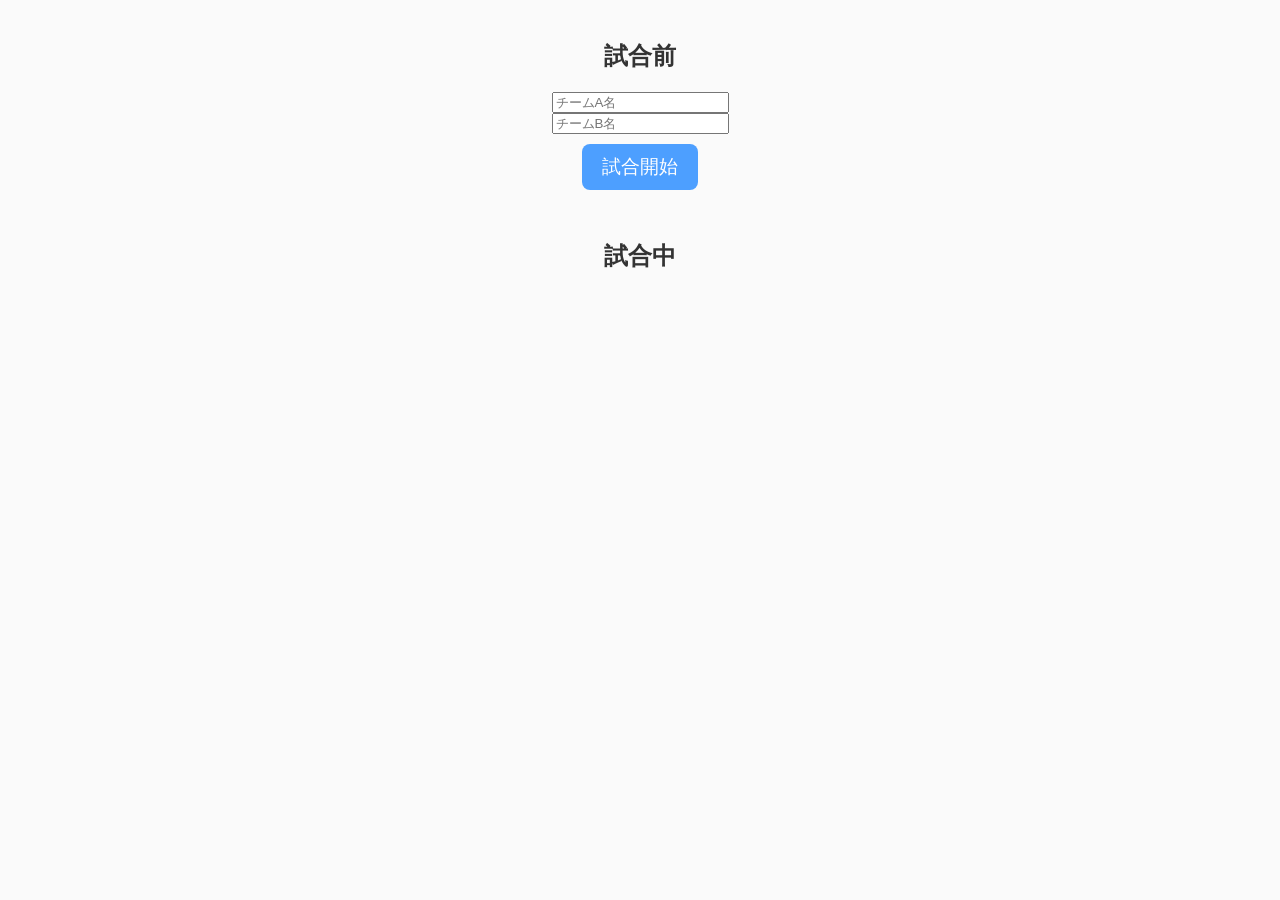
==== index.html @ b2b8aaf1 "DRAFT版のコミット" ====
<!DOCTYPE html>
<html lang="ja">
<head>
  <meta charset="UTF-8">
  <title>Basket Foul Counter</title>

  <!-- PWA manifest -->
  <link rel="manifest" href="manifest.json">
  <meta name="viewport" content="width=device-width, initial-scale=1.0">

  <!-- 外部CSS -->
  <link rel="stylesheet" href="style.css">
</head>
<body>

  <!-- ========================= -->
  <!-- GameState（第1階層）     -->
  <!-- ========================= -->

  <div id="preGame" class="screen">
    <h2>試合前</h2>
    <input id="teamAName" placeholder="チームA名"><br>
    <input id="teamBName" placeholder="チームB名"><br>
    <button id="startGameBtn">試合開始</button>
  </div>

  <div id="preQuarter" class="screen hidden">
    <h2>各Q開始前</h2>
    <p>出場選手5名を選択してください</p>
    <div id="playerSelectArea"></div>
    <button id="startQuarterBtn">Q開始</button>
  </div>

  <div id="inGame" class="screen hidden">
    <h2>試合中</h2>

    <!-- ========================= -->
    <!-- OperationMode（第2階層） -->
    <!-- ========================= -->

    <div id="foulMode" class="mode hidden">
      <h3>ファール操作</h3>
      <button class="teamSelect" data-team="A">赤チーム</button>
      <button class="teamSelect" data-team="B">青チーム</button>
      <div id="jerseyList"></div>
    </div>

    <div id="substitutionMode" class="mode hidden">
      <h3>交代操作</h3>
      <div id="onCourtList"></div>
      <div id="benchList"></div>
    </div>

    <div id="quarterControl" class="mode hidden">
      <h3>次のQへ</h3>
      <button id="advanceQuarterBtn">進む</button>
    </div>
  </div>

  <div id="halfTime" class="screen hidden">
    <h2>ハーフタイム</h2>
    <p>チームファールは自動リセットされます</p>
    <button id="halfTimeNextBtn">次へ</button>
  </div>

  <div id="postGame" class="screen hidden">
    <h2>試合終了</h2>
    <button id="finishGameBtn">終了</button>
    <button id="startOTBtn">延長戦</button>
  </div>

  <!-- ========================= -->
  <!-- ConfirmState（第3階層） -->
  <!-- ========================= -->

  <div id="confirmFoul" class="dialog hidden">
    <h3>ファール確認</h3>
    <p id="foulSummary"></p>
    <button id="confirmFoulOK">OK</button>
    <button id="confirmFoulFix">修正</button>
  </div>

  <div id="confirmSubstitution" class="dialog hidden">
    <h3>交代確認</h3>
    <p id="subSummary"></p>
    <button id="confirmSubstitutionOK">OK</button>
  </div>

  <!-- ========================= -->
  <!-- JS読み込み（config対応） -->
  <!-- ========================= -->
  <script type="module">
    import { StateMachine } from "./stateMachine.js";

    async function loadAllConfigs() {
      const game = await (await fetch("./config/game.json")).json();
      const ui = await (await fetch("./config/ui.json")).json();
      const sound = await (await fetch("./config/sound.json")).json();
      const teams = await (await fetch("./config/teams.json")).json();
      const players = await (await fetch("./config/players.json")).json();

      return { game, ui, sound, teams, players };
    }

    loadAllConfigs().then(cfg => {
      const sm = new StateMachine(cfg);

      // ============================
      // UI更新（誠の構造に完全一致）
      // ============================
      function updateUI() {
        const st = sm.getState();

        // GameState
        document.querySelectorAll(".screen").forEach(s => s.classList.add("hidden"));
        document.getElementById(st.game).classList.remove("hidden");

        // OperationMode
        document.querySelectorAll(".mode").forEach(m => m.classList.add("hidden"));
        if (st.operation) {
          document.getElementById(st.operation + "Mode").classList.remove("hidden");
        }

        // ConfirmState
        document.querySelectorAll(".dialog").forEach(d => d.classList.add("hidden"));
        if (st.confirm) {
          document.getElementById(st.confirm).classList.remove("hidden");
        }
      }

      // ============================
      // UIイベント接続（完全版）
      // ============================

      // --- GameState ---
      document.getElementById("startGameBtn").onclick = () => {
        sm.transitionGame("startGame");
        updateUI();
      };

      document.getElementById("startQuarterBtn").onclick = () => {
        sm.transitionGame("startQuarter");
        updateUI();
      };

      document.getElementById("advanceQuarterBtn").onclick = () => {
        sm.transitionGame("endQuarter");
        updateUI();
      };

      document.getElementById("halfTimeNextBtn").onclick = () => {
        sm.transitionGame("halfTimeNext");
        updateUI();
      };

      document.getElementById("finishGameBtn").onclick = () => {
        sm.transitionGame("finishGame");
        updateUI();
      };

      document.getElementById("startOTBtn").onclick = () => {
        sm.transitionGame("startOT");
        updateUI();
      };

      // --- OperationMode ---
      document.querySelectorAll(".teamSelect").forEach(btn => {
        btn.onclick = () => {
          const team = btn.dataset.team;
          sm.transitionOperation("selectTeam", { team });
          updateUI();
        };
      });

      // --- ConfirmState ---
      document.getElementById("confirmFoulOK").onclick = () => {
        sm.transitionConfirm("confirmFoulOK");
        updateUI();
      };

      document.getElementById("confirmFoulFix").onclick = () => {
        sm.transitionConfirm("confirmFoulFix");
        updateUI();
      };

      document.getElementById("confirmSubstitutionOK").onclick = () => {
        sm.transitionConfirm("confirmSubstitutionOK");
        updateUI();
      };

      // 初期描画
      updateUI();
    });
  </script>

  <!-- Service Worker 登録 -->
  <script>
    if ('serviceWorker' in navigator) {
      navigator.serviceWorker.register('sw.js')
        .catch(err => console.error('SW registration failed:', err));
    }
  </script>

</body>
</html>
---- style.css ----
/* ================================
   基本レイアウト
================================ */
body {
  font-family: "Rounded M+", sans-serif;
  text-align: center;
  margin: 0;
  padding: 0;
  background: #FAFAFA;
  color: #333;
}

.hidden {
  display: none;
}

.screen {
  padding: 20px;
}

.mode {
  margin-top: 20px;
}

/* ================================
   ボタン
================================ */
button {
  font-size: 1.2rem;
  padding: 10px 20px;
  margin: 10px;
  border: none;
  border-radius: 8px;
  background: #4D9FFF;
  color: white;
  cursor: pointer;
}

button:hover {
  opacity: 0.85;
}

button:active {
  transform: scale(0.97);
}

/* 赤チーム / 青チームボタン */
.teamSelect[data-team="A"] {
  background: #FF6B6B;
}

.teamSelect[data-team="B"] {
  background: #4D9FFF;
}

/* ================================
   選手リスト
================================ */
#jerseyList,
#onCourtList,
#benchList,
#playerSelectArea {
  display: flex;
  flex-wrap: wrap;
  justify-content: center;
  gap: 10px;
}

.playerItem {
  padding: 10px 15px;
  border-radius: 8px;
  background: #F0F0F0;
  cursor: pointer;
  font-size: 1.1rem;
}

.playerItem.onCourt {
  background: #6BCB77;
  color: white;
}

.playerItem.bench {
  background: #FFD93D;
}

/* 退場した選手 */
.playerItem.disqualified {
  background: #FF3B3B;
  color: white;
}

/* ================================
   ダイアログ（ConfirmState）
================================ */
.dialog {
  position: fixed;
  top: 30%;
  left: 50%;
  transform: translate(-50%, -50%);
  background: white;
  padding: 20px;
  border: 2px solid #ccc;
  border-radius: 12px;
  width: 80%;
  max-width: 350px;
  box-shadow: 0 4px 12px rgba(0,0,0,0.2);
}

.dialog h3 {
  margin-top: 0;
}

/* ================================
   レスポンシブ（縦横対応）
================================ */
@media (orientation: landscape) {
  body {
    padding: 10px;
  }

  .screen {
    padding: 10px;
  }

  #inGame {
    display: flex;
    flex-direction: row;
    justify-content: space-around;
  }

  .mode {
    width: 45%;
  }
}
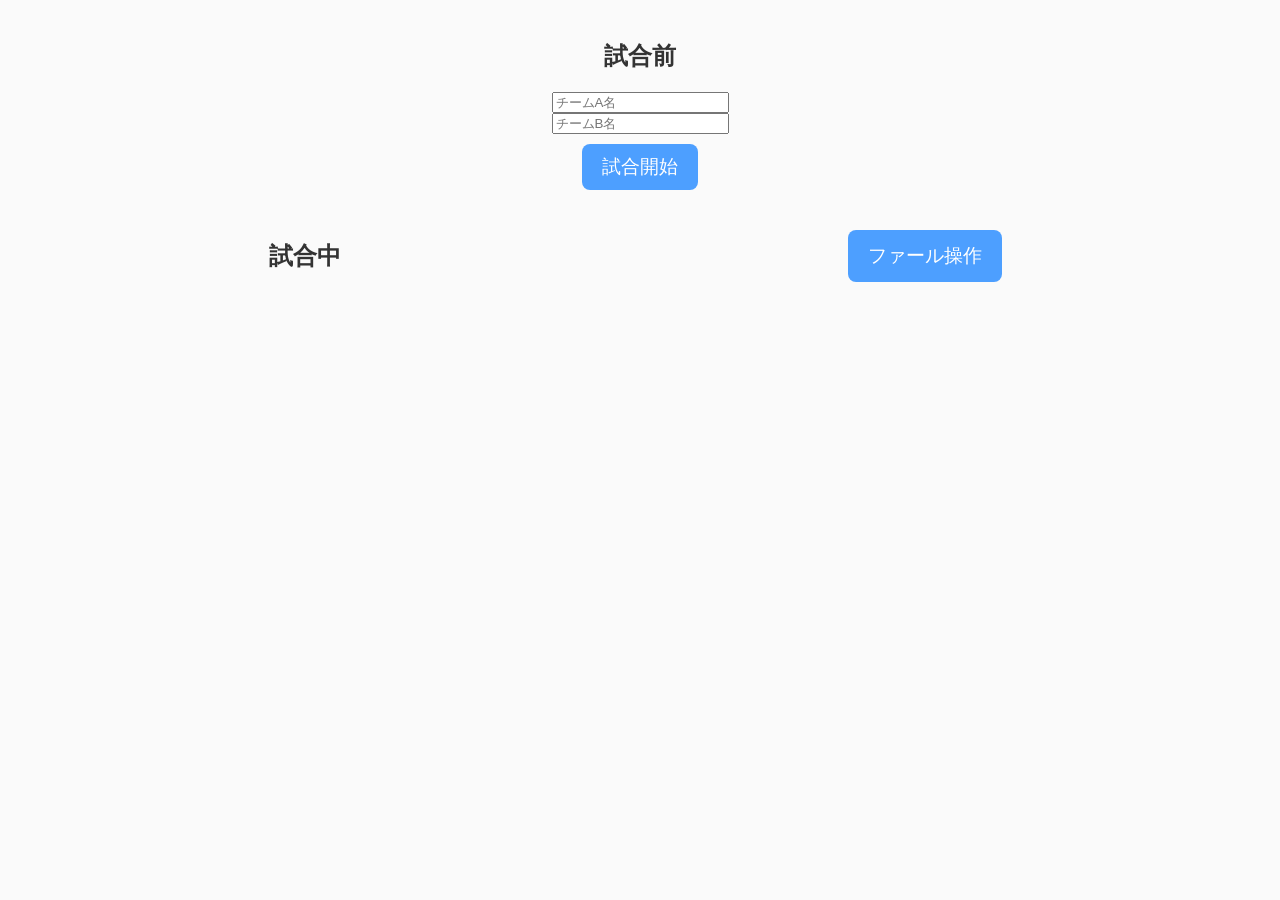
==== commit 3e804602: "ボタン配置（赤青）" ====
--- a/index.html
+++ b/index.html
@@ -4,18 +4,11 @@
   <meta charset="UTF-8">
   <title>Basket Foul Counter</title>
 
-  <!-- PWA manifest -->
   <link rel="manifest" href="manifest.json">
   <meta name="viewport" content="width=device-width, initial-scale=1.0">
-
-  <!-- 外部CSS -->
   <link rel="stylesheet" href="style.css">
 </head>
 <body>
-
-  <!-- ========================= -->
-  <!-- GameState（第1階層）     -->
-  <!-- ========================= -->
 
   <div id="preGame" class="screen">
     <h2>試合前</h2>
@@ -34,9 +27,8 @@
   <div id="inGame" class="screen hidden">
     <h2>試合中</h2>
 
-    <!-- ========================= -->
-    <!-- OperationMode（第2階層） -->
-    <!-- ========================= -->
+    <!-- ★ ファール操作ボタンを追加 -->
+    <button id="openFoulModeBtn">ファール操作</button>
 
     <div id="foulMode" class="mode hidden">
       <h3>ファール操作</h3>
@@ -69,10 +61,6 @@
     <button id="startOTBtn">延長戦</button>
   </div>
 
-  <!-- ========================= -->
-  <!-- ConfirmState（第3階層） -->
-  <!-- ========================= -->
-
   <div id="confirmFoul" class="dialog hidden">
     <h3>ファール確認</h3>
     <p id="foulSummary"></p>
@@ -86,9 +74,6 @@
     <button id="confirmSubstitutionOK">OK</button>
   </div>
 
-  <!-- ========================= -->
-  <!-- JS読み込み（config対応） -->
-  <!-- ========================= -->
   <script type="module">
     import { StateMachine } from "./stateMachine.js";
 
@@ -98,102 +83,130 @@
       const sound = await (await fetch("./config/sound.json")).json();
       const teams = await (await fetch("./config/teams.json")).json();
       const players = await (await fetch("./config/players.json")).json();
-
-      return { game, ui, sound, teams, players };
+      const stateMachineConfig = await (await fetch("./config/stateMachine.json")).json();
+
+      console.log("[DEBUG] Loaded stateMachine.json:", stateMachineConfig);
+
+      return { game, ui, sound, teams, players, stateMachineConfig };
     }
 
     loadAllConfigs().then(cfg => {
-      const sm = new StateMachine(cfg);
-
-      // ============================
-      // UI更新（誠の構造に完全一致）
-      // ============================
+      const sm = new StateMachine(cfg.stateMachineConfig);
+
+      console.log("[DEBUG] Initial StateMachine state:", sm.getState());
+
       function updateUI() {
         const st = sm.getState();
+        console.log("[DEBUG] updateUI() called. Current state:", st);
 
         // GameState
         document.querySelectorAll(".screen").forEach(s => s.classList.add("hidden"));
+        console.log("[DEBUG] Showing screen:", st.game);
         document.getElementById(st.game).classList.remove("hidden");
 
         // OperationMode
         document.querySelectorAll(".mode").forEach(m => m.classList.add("hidden"));
         if (st.operation) {
+          console.log("[DEBUG] Showing operation mode:", st.operation + "Mode");
           document.getElementById(st.operation + "Mode").classList.remove("hidden");
         }
 
         // ConfirmState
         document.querySelectorAll(".dialog").forEach(d => d.classList.add("hidden"));
         if (st.confirm) {
+          console.log("[DEBUG] Showing confirm dialog:", st.confirm);
           document.getElementById(st.confirm).classList.remove("hidden");
         }
       }
 
-      // ============================
-      // UIイベント接続（完全版）
-      // ============================
-
-      // --- GameState ---
+      // GameState
       document.getElementById("startGameBtn").onclick = () => {
+        console.log("[DEBUG] startGameBtn clicked");
         sm.transitionGame("startGame");
+        console.log("[DEBUG] After transitionGame(startGame):", sm.getState());
         updateUI();
       };
 
       document.getElementById("startQuarterBtn").onclick = () => {
+        console.log("[DEBUG] startQuarterBtn clicked");
         sm.transitionGame("startQuarter");
+        console.log("[DEBUG] After transitionGame(startQuarter):", sm.getState());
         updateUI();
       };
 
       document.getElementById("advanceQuarterBtn").onclick = () => {
+        console.log("[DEBUG] advanceQuarterBtn clicked");
         sm.transitionGame("endQuarter");
+        console.log("[DEBUG] After transitionGame(endQuarter):", sm.getState());
         updateUI();
       };
 
       document.getElementById("halfTimeNextBtn").onclick = () => {
-        sm.transitionGame("halfTimeNext");
+        console.log("[DEBUG] halfTimeNextBtn clicked");
+        sm.transitionGame("resume");
+        console.log("[DEBUG] After transitionGame(resume):", sm.getState());
         updateUI();
       };
 
       document.getElementById("finishGameBtn").onclick = () => {
-        sm.transitionGame("finishGame");
+        console.log("[DEBUG] finishGameBtn clicked");
+        sm.transitionGame("endGame");
+        console.log("[DEBUG] After transitionGame(endGame):", sm.getState());
         updateUI();
       };
 
       document.getElementById("startOTBtn").onclick = () => {
+        console.log("[DEBUG] startOTBtn clicked");
         sm.transitionGame("startOT");
-        updateUI();
-      };
-
-      // --- OperationMode ---
+        console.log("[DEBUG] After transitionGame(startOT):", sm.getState());
+        updateUI();
+      };
+
+      // ★ ファール操作モードを開くボタン
+      document.getElementById("openFoulModeBtn").onclick = () => {
+        console.log("[DEBUG] openFoulModeBtn clicked");
+        sm.enterOperationMode("foulMode");
+        console.log("[DEBUG] After enterOperationMode(foulMode):", sm.getState());
+        updateUI();
+      };
+
+      // OperationMode（チーム選択 → confirmFoul へ）
       document.querySelectorAll(".teamSelect").forEach(btn => {
         btn.onclick = () => {
-          const team = btn.dataset.team;
-          sm.transitionOperation("selectTeam", { team });
+          console.log("[DEBUG] teamSelect clicked:", btn.dataset.team);
+          // ここでは既に foulMode にいる前提なので confirm へ
+          sm.transitionOperation("confirm");
+          console.log("[DEBUG] After transitionOperation(confirm):", sm.getState());
           updateUI();
         };
       });
 
-      // --- ConfirmState ---
+      // ConfirmState
       document.getElementById("confirmFoulOK").onclick = () => {
-        sm.transitionConfirm("confirmFoulOK");
+        console.log("[DEBUG] confirmFoulOK clicked");
+        sm.transitionConfirm("ok");
+        console.log("[DEBUG] After transitionConfirm(ok):", sm.getState());
         updateUI();
       };
 
       document.getElementById("confirmFoulFix").onclick = () => {
-        sm.transitionConfirm("confirmFoulFix");
+        console.log("[DEBUG] confirmFoulFix clicked");
+        sm.transitionConfirm("fix");
+        console.log("[DEBUG] After transitionConfirm(fix):", sm.getState());
         updateUI();
       };
 
       document.getElementById("confirmSubstitutionOK").onclick = () => {
-        sm.transitionConfirm("confirmSubstitutionOK");
-        updateUI();
-      };
-
-      // 初期描画
+        console.log("[DEBUG] confirmSubstitutionOK clicked");
+        sm.transitionConfirm("ok");
+        console.log("[DEBUG] After transitionConfirm(ok):", sm.getState());
+        updateUI();
+      };
+
       updateUI();
     });
   </script>
 
-  <!-- Service Worker 登録 -->
   <script>
     if ('serviceWorker' in navigator) {
       navigator.serviceWorker.register('sw.js')
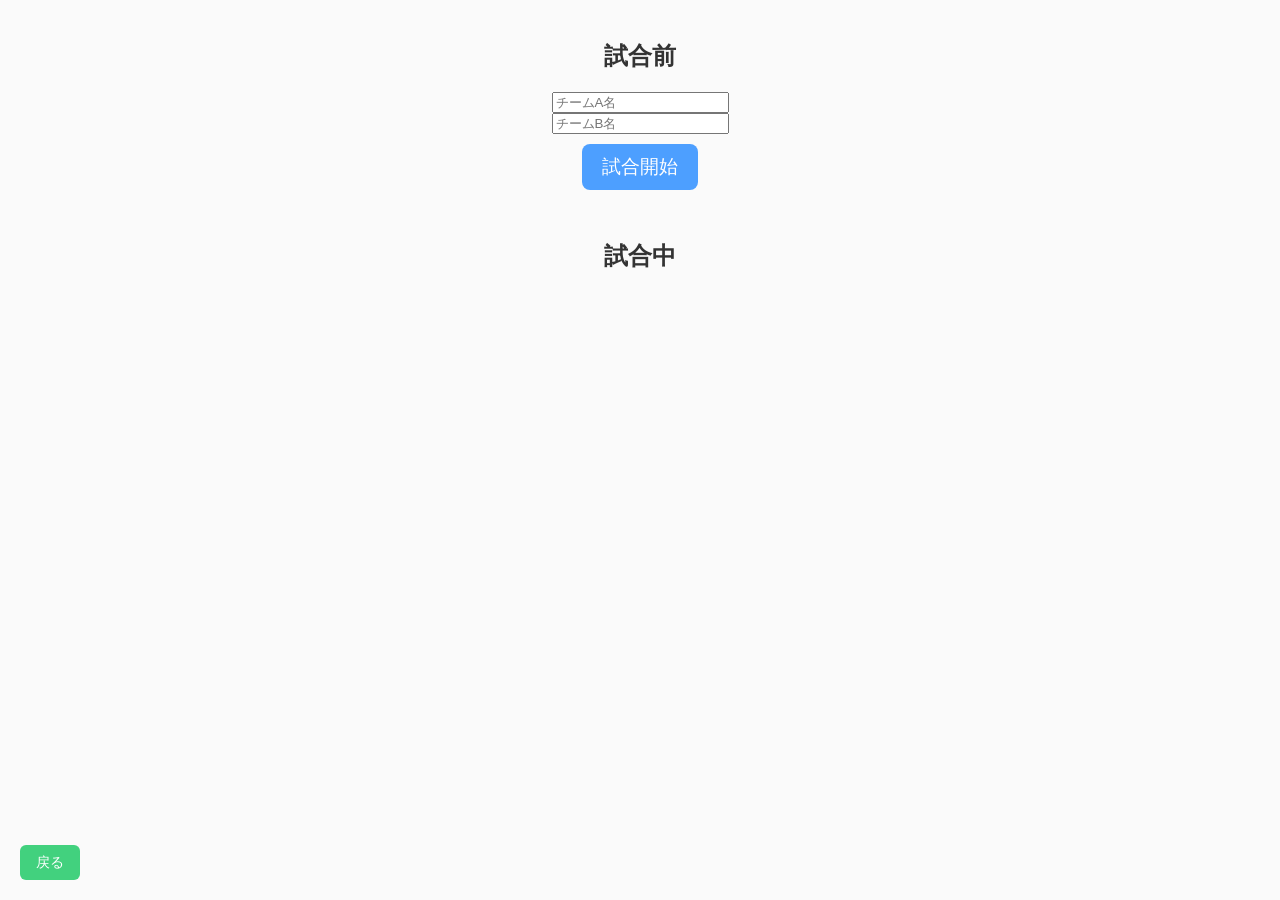
==== commit b0b6277c: "20260819作業分" ====
--- a/index.html
+++ b/index.html
@@ -10,6 +10,7 @@
 </head>
 <body>
 
+  <!-- 試合前 -->
   <div id="preGame" class="screen">
     <h2>試合前</h2>
     <input id="teamAName" placeholder="チームA名"><br>
@@ -17,24 +18,58 @@
     <button id="startGameBtn">試合開始</button>
   </div>
 
+  <!-- 各Q開始前（選手選択） -->
   <div id="preQuarter" class="screen hidden">
     <h2>各Q開始前</h2>
-    <p>出場選手5名を選択してください</p>
-    <div id="playerSelectArea"></div>
-    <button id="startQuarterBtn">Q開始</button>
-  </div>
-
+
+    <!-- A/B チーム選択 -->
+    <div id="teamSelectArea">
+      <button class="teamSelectBtn" data-team="A">Aチーム</button>
+      <button class="teamSelectBtn" data-team="B">Bチーム</button>
+    </div>
+
+    <!-- 選手選択エリア -->
+    <div id="playerSelectArea" class="hidden">
+      <h3 id="teamSelectTitle"></h3>
+
+      <!-- 選択中ゼッケン表示枠 -->
+      <p>選択中の出場選手（最大5名） <span id="selectedCountLabel"></span></p>
+      <div id="onCourtSelectArea"></div>
+
+      <p>控え選手</p>
+      <div id="benchSelectArea"></div>
+
+      <button id="clearSelectionBtn" class="small danger">選択クリア</button>
+      <!-- ★ ここにあった startQuarterBtn は削除（固定配置のボタンと重複するため） -->
+    </div>
+  </div>
+
+  <!-- 試合中 -->
   <div id="inGame" class="screen hidden">
-    <h2>試合中</h2>
-
-    <!-- ★ ファール操作ボタンを追加 -->
-    <button id="openFoulModeBtn">ファール操作</button>
-
-    <div id="foulMode" class="mode hidden">
-      <h3>ファール操作</h3>
-      <button class="teamSelect" data-team="A">赤チーム</button>
-      <button class="teamSelect" data-team="B">青チーム</button>
-      <div id="jerseyList"></div>
+    <h2>試合中 <span id="currentQuarterLabel"></span></h2>
+
+    <div id="foulMode" class="mode">
+      <div class="teamButtons">
+        <button class="teamSelect big red" data-team="A">赤チーム</button>
+        <button class="teamSelect big blue" data-team="B">青チーム</button>
+      </div>
+
+      <div class="utilityButtons">
+        <button id="cancelGameBtn" class="small danger">試合キャンセル</button>
+        <button id="showListBtn" class="small info">一覧表示</button>
+      </div>
+
+      <!-- チームファール表示（視覚強調用） -->
+      <div class="teamFoulsDisplay">
+        <span id="teamAFoulsLabel">A: 0</span>
+        <span id="teamBFoulsLabel">B: 0</span>
+      </div>
+    </div>
+
+    <div id="listView" class="mode hidden">
+      <h3>ファール一覧</h3>
+      <div id="playerFoulList"></div>
+      <button id="closeListBtn" class="small info">閉じる</button>
     </div>
 
     <div id="substitutionMode" class="mode hidden">
@@ -49,18 +84,21 @@
     </div>
   </div>
 
+  <!-- ハーフタイム -->
   <div id="halfTime" class="screen hidden">
     <h2>ハーフタイム</h2>
     <p>チームファールは自動リセットされます</p>
     <button id="halfTimeNextBtn">次へ</button>
   </div>
 
+  <!-- 試合終了 -->
   <div id="postGame" class="screen hidden">
     <h2>試合終了</h2>
     <button id="finishGameBtn">終了</button>
     <button id="startOTBtn">延長戦</button>
   </div>
 
+  <!-- ファール確認 -->
   <div id="confirmFoul" class="dialog hidden">
     <h3>ファール確認</h3>
     <p id="foulSummary"></p>
@@ -68,141 +106,359 @@
     <button id="confirmFoulFix">修正</button>
   </div>
 
+  <!-- 交代確認 -->
   <div id="confirmSubstitution" class="dialog hidden">
     <h3>交代確認</h3>
     <p id="subSummary"></p>
     <button id="confirmSubstitutionOK">OK</button>
   </div>
 
+  <!-- 戻る確認 -->
+  <div id="confirmBack" class="dialog hidden">
+    <h3>画面を戻しますか？</h3>
+    <p>必要に応じてデータがリセットされます。</p>
+    <button id="confirmBackOK">OK</button>
+    <button id="confirmBackCancel">キャンセル</button>
+  </div>
+
+  <!-- 5名未満での試合開始確認 -->
+  <div id="confirmStartUnderFive" class="dialog hidden">
+    <h3>選手が5名未満です</h3>
+    <p>この人数で試合を開始しますか？</p>
+    <button id="confirmStartUnderFiveOK">OK</button>
+    <button id="confirmStartUnderFiveCancel">キャンセル</button>
+  </div>
+
+  <!-- Q開始ボタン（戻るボタンの上に固定配置） -->
+  <button id="startQuarterBtn" class="small primary startQuarterButton hidden">Q開始</button>
+
+  <!-- 画面下端の戻るボタン -->
+  <button id="backBtn" class="small info backButton">戻る</button>
+
+  <!-- ================================
+       メインロジック
+  ================================= -->
   <script type="module">
     import { StateMachine } from "./stateMachine.js";
 
     async function loadAllConfigs() {
-      const game = await (await fetch("./config/game.json")).json();
       const ui = await (await fetch("./config/ui.json")).json();
       const sound = await (await fetch("./config/sound.json")).json();
       const teams = await (await fetch("./config/teams.json")).json();
       const players = await (await fetch("./config/players.json")).json();
       const stateMachineConfig = await (await fetch("./config/stateMachine.json")).json();
 
-      console.log("[DEBUG] Loaded stateMachine.json:", stateMachineConfig);
-
-      return { game, ui, sound, teams, players, stateMachineConfig };
+      return { ui, sound, teams, players, stateMachineConfig };
     }
 
     loadAllConfigs().then(cfg => {
       const sm = new StateMachine(cfg.stateMachineConfig);
 
-      console.log("[DEBUG] Initial StateMachine state:", sm.getState());
-
+      // ================================
+      // UI更新
+      // ================================
       function updateUI() {
         const st = sm.getState();
-        console.log("[DEBUG] updateUI() called. Current state:", st);
-
-        // GameState
+
+        // 画面・モード・ダイアログを一旦全部隠す
         document.querySelectorAll(".screen").forEach(s => s.classList.add("hidden"));
-        console.log("[DEBUG] Showing screen:", st.game);
-        document.getElementById(st.game).classList.remove("hidden");
-
-        // OperationMode
         document.querySelectorAll(".mode").forEach(m => m.classList.add("hidden"));
+        document.querySelectorAll(".dialog").forEach(d => d.classList.add("hidden"));
+
+        // GameState 表示
+        const screen = document.getElementById(st.game);
+        if (screen) screen.classList.remove("hidden");
+
+        // OperationMode 表示
         if (st.operation) {
-          console.log("[DEBUG] Showing operation mode:", st.operation + "Mode");
-          document.getElementById(st.operation + "Mode").classList.remove("hidden");
-        }
-
-        // ConfirmState
-        document.querySelectorAll(".dialog").forEach(d => d.classList.add("hidden"));
+          const mode = document.getElementById(st.operation);
+          if (mode) mode.classList.remove("hidden");
+        }
+
+        // ConfirmState 表示
         if (st.confirm) {
-          console.log("[DEBUG] Showing confirm dialog:", st.confirm);
-          document.getElementById(st.confirm).classList.remove("hidden");
+          const dlg = document.getElementById(st.confirm);
+          if (dlg) dlg.classList.remove("hidden");
+        }
+
+        // Qラベル
+        const qLabel = document.getElementById("currentQuarterLabel");
+        if (qLabel) qLabel.textContent = sm.currentQuarterLabel || "";
+
+        // チームファール表示
+        const teamAFoulsLabel = document.getElementById("teamAFoulsLabel");
+        const teamBFoulsLabel = document.getElementById("teamBFoulsLabel");
+        if (teamAFoulsLabel && sm.teams && sm.teams.teams) {
+          teamAFoulsLabel.textContent = `A: ${sm.teams.teams.teamA.teamFouls}`;
+        }
+        if (teamBFoulsLabel && sm.teams && sm.teams.teams) {
+          teamBFoulsLabel.textContent = `B: ${sm.teams.teams.teamB.teamFouls}`;
         }
       }
 
-      // GameState
+      // ================================
+      // 選手選択 UI
+      // ================================
+      document.querySelectorAll(".teamSelectBtn").forEach(btn => {
+        btn.onclick = () => {
+          const teamSide = btn.dataset.team;
+          sm.selectTeamSide(teamSide);
+
+          document.getElementById("teamSelectArea").classList.add("hidden");
+          document.getElementById("playerSelectArea").classList.remove("hidden");
+
+          document.getElementById("teamSelectTitle").textContent =
+            teamSide === "A" ? "Aチーム選手選択" : "Bチーム選手選択";
+
+          renderPlayerSelectUI(teamSide);
+        };
+      });
+
+      function renderPlayerSelectUI(teamSide) {
+        const onCourtArea = document.getElementById("onCourtSelectArea");
+        const benchArea = document.getElementById("benchSelectArea");
+        const selectedCountLabel = document.getElementById("selectedCountLabel");
+
+        onCourtArea.innerHTML = "";
+        benchArea.innerHTML = "";
+
+        // 背景色切り替え
+        onCourtArea.classList.remove("teamA-bg", "teamB-bg");
+        benchArea.classList.remove("teamA-bg", "teamB-bg");
+        if (teamSide === "A") {
+          onCourtArea.classList.add("teamA-bg");
+          benchArea.classList.add("teamA-bg");
+        } else {
+          onCourtArea.classList.add("teamB-bg");
+          benchArea.classList.add("teamB-bg");
+        }
+
+        const selectedList = teamSide === "A"
+          ? sm.selectedPlayers_A
+          : sm.selectedPlayers_B;
+
+        // 選択中ゼッケン表示
+        selectedList.forEach(num => {
+          const div = document.createElement("div");
+          div.className = "selectedNumber";
+          div.textContent = num;
+          onCourtArea.appendChild(div);
+        });
+
+        if (selectedCountLabel) {
+          selectedCountLabel.textContent = `選択中：${selectedList.length} / 5`;
+        }
+
+        // 前Q出場選手を先頭に
+        const previousOnCourt = sm.players.players
+          .filter(p => p.teamSide === teamSide && p.isOnCourt)
+          .map(p => p.jerseyNumber);
+
+        const benchNumbers = [];
+        previousOnCourt.forEach(num => benchNumbers.push(num));
+        for (let i = 1; i <= 99; i++) {
+          if (!previousOnCourt.includes(i)) benchNumbers.push(i);
+        }
+
+        benchNumbers.forEach(num => {
+          const isSelected = selectedList.includes(num);
+          benchArea.appendChild(createPlayerButton(num, isSelected));
+        });
+
+        // Q開始ボタンの表示更新
+        updateStartQuarterButton();
+      }
+
+      function createPlayerButton(number, isSelected = false) {
+        const btn = document.createElement("div");
+        btn.className = isSelected ? "playerItem onCourt" : "playerItem bench";
+        btn.textContent = number;
+
+        btn.onclick = () => {
+          const beforeList = sm.selectedTeamSide === "A"
+            ? [...sm.selectedPlayers_A]
+            : [...sm.selectedPlayers_B];
+
+          sm.toggleSelectPlayer(number);
+
+          const afterList = sm.selectedTeamSide === "A"
+            ? sm.selectedPlayers_A
+            : sm.selectedPlayers_B;
+
+          const wasSelected = beforeList.includes(number);
+          const isSelectedNow = afterList.includes(number);
+
+          if (!wasSelected && isSelectedNow) {
+            btn.classList.remove("bench");
+            btn.classList.add("onCourt");
+          } else if (wasSelected && !isSelectedNow) {
+            btn.classList.remove("onCourt");
+            btn.classList.add("bench");
+          }
+
+          renderPlayerSelectUI(sm.selectedTeamSide);
+          updateStartQuarterButton();
+        };
+
+        return btn;
+      }
+
+      function updateStartQuarterButton() {
+        const btn = document.getElementById("startQuarterBtn");
+        const listA = sm.selectedPlayers_A;
+        const listB = sm.selectedPlayers_B;
+
+        // AとBが1名以上ならボタン表示
+        if (listA.length >= 1 && listB.length >= 1) {
+          btn.classList.remove("hidden");
+        } else {
+          btn.classList.add("hidden");
+        }
+      }
+
+      document.getElementById("clearSelectionBtn").onclick = () => {
+        const teamSide = sm.selectedTeamSide;
+        if (!teamSide) return;
+
+        if (teamSide === "A") {
+          sm.selectedPlayers_A = [];
+        } else {
+          sm.selectedPlayers_B = [];
+        }
+        sm.saveState();
+
+        renderPlayerSelectUI(teamSide);
+        updateStartQuarterButton();
+      };
+
+      document.getElementById("startQuarterBtn").onclick = () => {
+        const listA = sm.selectedPlayers_A;
+        const listB = sm.selectedPlayers_B;
+
+        // 5名未満なら確認画面へ
+        if (listA.length < 5 || listB.length < 5) {
+          sm.currentConfirmState = "confirmStartUnderFive";
+          sm.saveState();
+          updateUI();
+          return;
+        }
+
+        // 5名そろっている場合は即開始
+        sm.commitSelectedPlayers();
+        updateUI();
+      };
+
+      // ================================
+      // 試合進行
+      // ================================
       document.getElementById("startGameBtn").onclick = () => {
-        console.log("[DEBUG] startGameBtn clicked");
         sm.transitionGame("startGame");
-        console.log("[DEBUG] After transitionGame(startGame):", sm.getState());
-        updateUI();
-      };
-
-      document.getElementById("startQuarterBtn").onclick = () => {
-        console.log("[DEBUG] startQuarterBtn clicked");
+        updateUI();
+      };
+
+      document.getElementById("advanceQuarterBtn").onclick = () => {
+        sm.transitionGame("endQuarter");
+        updateUI();
+      };
+
+      document.getElementById("halfTimeNextBtn").onclick = () => {
         sm.transitionGame("startQuarter");
-        console.log("[DEBUG] After transitionGame(startQuarter):", sm.getState());
-        updateUI();
-      };
-
-      document.getElementById("advanceQuarterBtn").onclick = () => {
-        console.log("[DEBUG] advanceQuarterBtn clicked");
-        sm.transitionGame("endQuarter");
-        console.log("[DEBUG] After transitionGame(endQuarter):", sm.getState());
-        updateUI();
-      };
-
-      document.getElementById("halfTimeNextBtn").onclick = () => {
-        console.log("[DEBUG] halfTimeNextBtn clicked");
-        sm.transitionGame("resume");
-        console.log("[DEBUG] After transitionGame(resume):", sm.getState());
         updateUI();
       };
 
       document.getElementById("finishGameBtn").onclick = () => {
-        console.log("[DEBUG] finishGameBtn clicked");
-        sm.transitionGame("endGame");
-        console.log("[DEBUG] After transitionGame(endGame):", sm.getState());
+        sm.transitionGame("finishGame");
+        localStorage.clear();
         updateUI();
       };
 
       document.getElementById("startOTBtn").onclick = () => {
-        console.log("[DEBUG] startOTBtn clicked");
         sm.transitionGame("startOT");
-        console.log("[DEBUG] After transitionGame(startOT):", sm.getState());
-        updateUI();
-      };
-
-      // ★ ファール操作モードを開くボタン
-      document.getElementById("openFoulModeBtn").onclick = () => {
-        console.log("[DEBUG] openFoulModeBtn clicked");
-        sm.enterOperationMode("foulMode");
-        console.log("[DEBUG] After enterOperationMode(foulMode):", sm.getState());
-        updateUI();
-      };
-
-      // OperationMode（チーム選択 → confirmFoul へ）
-      document.querySelectorAll(".teamSelect").forEach(btn => {
+        updateUI();
+      };
+
+      // ================================
+      // ファール関連
+      // ================================
+      document.querySelectorAll(".teamSelect.big").forEach(btn => {
         btn.onclick = () => {
-          console.log("[DEBUG] teamSelect clicked:", btn.dataset.team);
-          // ここでは既に foulMode にいる前提なので confirm へ
-          sm.transitionOperation("confirm");
-          console.log("[DEBUG] After transitionOperation(confirm):", sm.getState());
+          // ★ confirmBack 表示中は他操作を禁止
+          if (sm.currentConfirmState === "confirmBack") return;
+          const teamSide = btn.dataset.team;
+          sm.selectedTeamSide = teamSide;
+          sm.enterOperationMode("foulMode");
           updateUI();
         };
       });
 
-      // ConfirmState
+      document.getElementById("showListBtn").onclick = () => {
+        sm.enterOperationMode("listView");
+        updateUI();
+      };
+
+      document.getElementById("closeListBtn").onclick = () => {
+        sm.enterOperationMode("foulMode");
+        updateUI();
+      };
+
       document.getElementById("confirmFoulOK").onclick = () => {
-        console.log("[DEBUG] confirmFoulOK clicked");
         sm.transitionConfirm("ok");
-        console.log("[DEBUG] After transitionConfirm(ok):", sm.getState());
         updateUI();
       };
 
       document.getElementById("confirmFoulFix").onclick = () => {
-        console.log("[DEBUG] confirmFoulFix clicked");
         sm.transitionConfirm("fix");
-        console.log("[DEBUG] After transitionConfirm(fix):", sm.getState());
         updateUI();
       };
 
       document.getElementById("confirmSubstitutionOK").onclick = () => {
-        console.log("[DEBUG] confirmSubstitutionOK clicked");
         sm.transitionConfirm("ok");
-        console.log("[DEBUG] After transitionConfirm(ok):", sm.getState());
-        updateUI();
-      };
-
+        updateUI();
+      };
+
+      // ================================
+      // 戻るボタン
+      // ================================
+      document.getElementById("backBtn").onclick = () => {
+        // ★ 今の状態を「直前状態」として保存してから confirmBack を出す
+        sm.savePreviousState();
+        sm.currentConfirmState = "confirmBack";
+        sm.saveState();
+        updateUI();
+      };
+
+      document.getElementById("confirmBackOK").onclick = () => {
+        // ★ previousState から復元し、confirm をクリア
+        if (sm.previousState) {
+          sm.currentGameState = sm.previousState.game;
+          sm.currentOperationMode = sm.previousState.operation;
+          sm.currentConfirmState = sm.previousState.confirm;
+        }
+        // 戻る確認ダイアログは閉じる
+        sm.currentConfirmState = null;
+        sm.saveState();
+        updateUI();
+      };
+
+      document.getElementById("confirmBackCancel").onclick = () => {
+        // ★ FSM に任せず、単純にダイアログを閉じるだけ
+        sm.currentConfirmState = null;
+        sm.saveState();
+        updateUI();
+      };
+
+      document.getElementById("confirmStartUnderFiveOK").onclick = () => {
+        sm.commitSelectedPlayers();
+        updateUI();
+      };
+
+      document.getElementById("confirmStartUnderFiveCancel").onclick = () => {
+        sm.currentConfirmState = null;
+        sm.saveState();
+        updateUI();
+      };
+
+      // 初期表示
       updateUI();
     });
   </script>
--- a/style.css
+++ b/style.css
@@ -23,7 +23,7 @@
 }
 
 /* ================================
-   ボタン
+   ボタン（共通）
 ================================ */
 button {
   font-size: 1.2rem;
@@ -44,49 +44,167 @@
   transform: scale(0.97);
 }
 
-/* 赤チーム / 青チームボタン */
-.teamSelect[data-team="A"] {
-  background: #FF6B6B;
-}
-
-.teamSelect[data-team="B"] {
-  background: #4D9FFF;
-}
-
-/* ================================
-   選手リスト
+/* ================================
+   試合中：赤／青ボタン（大きい）
+================================ */
+.teamButtons {
+  display: flex;
+  justify-content: space-around;
+  margin-top: 40px;
+}
+
+.teamSelect.big {
+  width: 40%;
+  height: 120px;
+  font-size: 2em;
+  border-radius: 12px;
+}
+
+.red {
+  background-color: #e74c3c;
+  color: white;
+}
+
+.blue {
+  background-color: #3498db;
+  color: white;
+}
+
+/* ================================
+   試合中：ユーティリティボタン（右下）
+================================ */
+.utilityButtons {
+  position: fixed;
+  bottom: 20px;
+  right: 20px;
+  display: flex;
+  flex-direction: column;
+  gap: 10px;
+}
+
+.small {
+  padding: 8px 16px;
+  font-size: 0.9em;
+  border-radius: 6px;
+}
+
+.danger {
+  background-color: #c0392b;
+  color: white;
+}
+
+.info {
+  background-color: #2ecc71;
+  color: white;
+}
+
+.startQuarterButton {
+  position: fixed;
+  bottom: 60px;   /* ← 戻るボタンの上に配置 */
+  left: 10px;     /* ← 戻るボタンと同じ left */
+  padding: 10px 18px;
+  font-size: 1.0em;
+  border-radius: 6px;
+  opacity: 0.95;
+}
+
+/* ================================
+   戻るボタン（画面下端）
+================================ */
+.backButton {
+  position: fixed;
+  bottom: 10px;
+  left: 10px;
+  padding: 8px 16px;
+  font-size: 0.9em;
+  border-radius: 6px;
+  opacity: 0.9;
+}
+
+/* ================================
+   チームファール表示
+================================ */
+.teamFoulsDisplay {
+  margin-top: 20px;
+  display: flex;
+  justify-content: center;
+  gap: 20px;
+  font-size: 1.1rem;
+}
+
+.teamFoulsDisplay span {
+  padding: 6px 12px;
+  border-radius: 8px;
+  background: #EEE;
+}
+
+/* ================================
+   選手リスト（試合中 UI 用）
 ================================ */
 #jerseyList,
 #onCourtList,
 #benchList,
-#playerSelectArea {
+#playerSelectArea,
+#playerFoulList {
   display: flex;
   flex-wrap: wrap;
   justify-content: center;
   gap: 10px;
 }
 
+/* ================================
+   選手選択：playerItem（最適化版）
+================================ */
 .playerItem {
-  padding: 10px 15px;
-  border-radius: 8px;
-  background: #F0F0F0;
+  min-width: 70px;
+  padding: 14px 20px;
+  font-size: 1.4rem;
+  border-radius: 12px;
+  text-align: center;
   cursor: pointer;
-  font-size: 1.1rem;
-}
-
+  transition: transform 0.1s ease, opacity 0.2s ease;
+  user-select: none;
+}
+
+/* 選択済み（出場） */
 .playerItem.onCourt {
   background: #6BCB77;
   color: white;
-}
-
+  border: 2px solid #4CAF50;
+}
+
+/* 未選択（控え） */
 .playerItem.bench {
   background: #FFD93D;
-}
-
-/* 退場した選手 */
+  color: #333;
+  border: 2px solid #FFC300;
+}
+
+/* 退場（試合中 UI 用） */
 .playerItem.disqualified {
   background: #FF3B3B;
   color: white;
+  border: 2px solid #C62828;
+}
+
+/* ホバー・押下 */
+.playerItem:hover {
+  opacity: 0.85;
+}
+
+.playerItem:active {
+  transform: scale(0.95);
+}
+
+/* ================================
+   一覧表示モード（listView）
+================================ */
+#listView {
+  margin-top: 20px;
+}
+
+#listView h3 {
+  margin-bottom: 10px;
 }
 
 /* ================================
@@ -111,7 +229,7 @@
 }
 
 /* ================================
-   レスポンシブ（縦横対応）
+   レスポンシブ（横画面）
 ================================ */
 @media (orientation: landscape) {
   body {
@@ -132,3 +250,100 @@
     width: 45%;
   }
 }
+
+/* ================================
+   A/B チーム選択ボタン（選手選択画面）
+================================ */
+#teamSelectArea {
+  display: flex;
+  justify-content: center;
+  gap: 20px;
+  margin-top: 30px;
+}
+
+.teamSelectBtn {
+  padding: 20px 30px;
+  font-size: 1.6rem;
+  border-radius: 12px;
+  border: none;
+  cursor: pointer;
+  color: white;
+  width: 40%;
+  max-width: 200px;
+  transition: transform 0.1s ease, opacity 0.2s ease;
+}
+
+.teamSelectBtn[data-team="A"] {
+  background-color: #e74c3c;
+}
+
+.teamSelectBtn[data-team="B"] {
+  background-color: #3498db;
+}
+
+.teamSelectBtn:hover {
+  opacity: 0.85;
+}
+
+.teamSelectBtn:active {
+  transform: scale(0.97);
+}
+
+/* ================================
+   選手選択：上段／下段レイアウト
+================================ */
+#playerSelectArea {
+  display: flex;
+  flex-direction: column;
+  align-items: center;
+  gap: 20px;
+  margin-top: 20px;
+}
+
+#onCourtSelectArea {
+  display: flex;
+  flex-wrap: nowrap;
+  justify-content: center;
+  gap: 12px;
+  overflow-x: auto;         /* 横スクロール許可（狭い画面でも崩れない） */
+  padding: 10px;
+  width: 100%;
+  max-width: 480px;
+  background: #E8F8EF;
+  border-radius: 12px;
+  border: 2px solid #6BCB77;
+}
+
+#benchSelectArea {
+  display: flex;
+  flex-wrap: wrap;
+  justify-content: center;
+  gap: 12px;
+  padding: 10px;
+  width: 100%;
+  max-width: 480px;
+  background: #FFF7D1;
+  border-radius: 12px;
+  border: 2px solid #FFD93D;
+}
+
+/* チーム別背景色（選手選択中） */
+.teamA-bg {
+  background-color: rgba(255, 100, 100, 0.15) !important;
+}
+
+.teamB-bg {
+  background-color: rgba(100, 100, 255, 0.15) !important;
+}
+
+/* 選択中ゼッケン表示 */
+.selectedNumber {
+  width: 60px;        /* ← 固定幅にする（min-width ではなく width） */
+  padding: 10px 14px;
+  margin: 4px;
+  font-size: 1.2rem;
+  border-radius: 10px;
+  background: #6BCB77;
+  color: white;
+  border: 2px solid #4CAF50;
+}
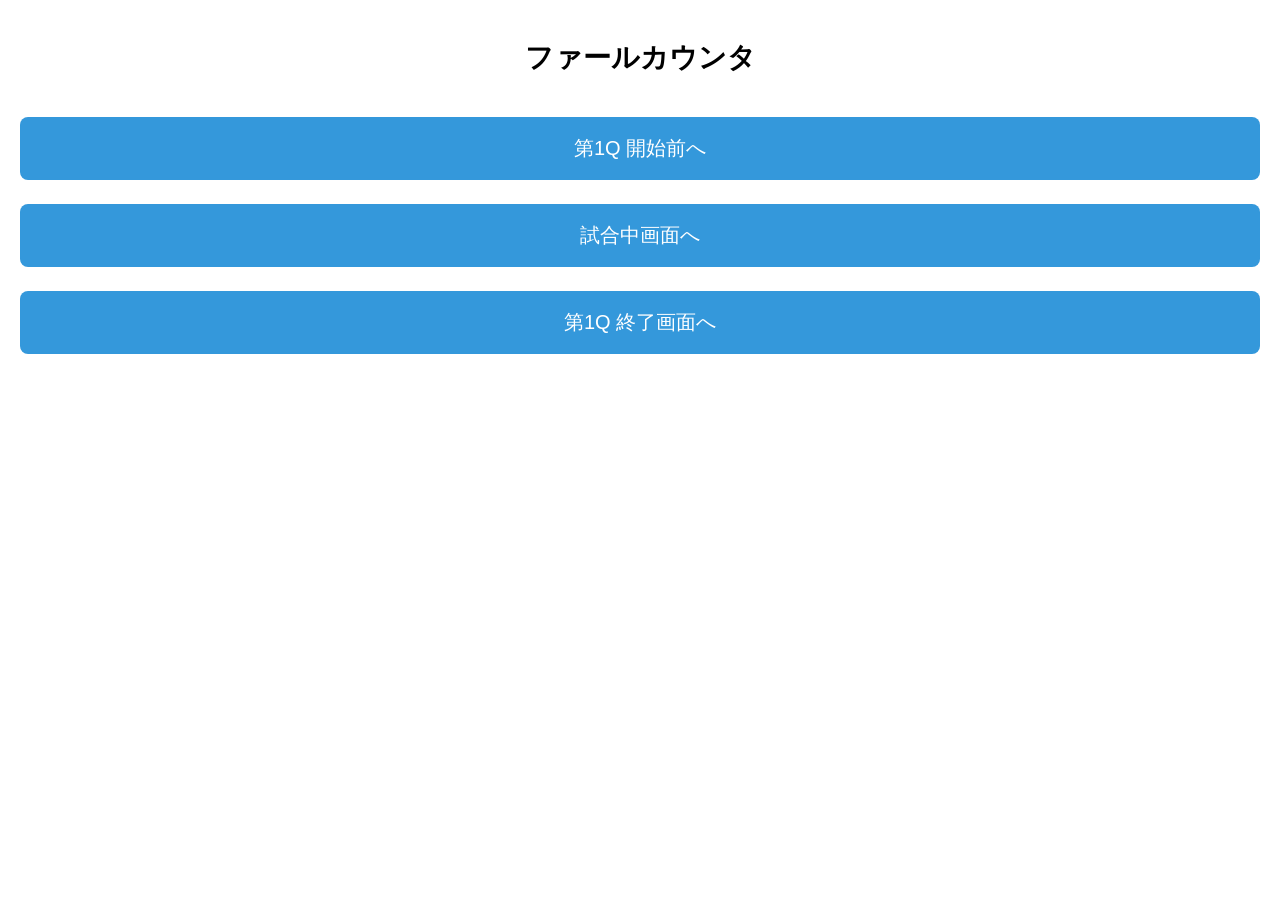
==== commit dd850cf1: "AIソフト作成に失敗していたのでやり直した" ====
--- a/index.html
+++ b/index.html
@@ -1,474 +1,40 @@
 <!DOCTYPE html>
 <html lang="ja">
 <head>
-  <meta charset="UTF-8">
-  <title>Basket Foul Counter</title>
-
-  <link rel="manifest" href="manifest.json">
-  <meta name="viewport" content="width=device-width, initial-scale=1.0">
-  <link rel="stylesheet" href="style.css">
+    <meta charset="UTF-8">
+    <title>ファールカウンタ</title>
+    <link rel="stylesheet" href="css/style.css">
 </head>
 <body>
 
-  <!-- 試合前 -->
-  <div id="preGame" class="screen">
-    <h2>試合前</h2>
-    <input id="teamAName" placeholder="チームA名"><br>
-    <input id="teamBName" placeholder="チームB名"><br>
-    <button id="startGameBtn">試合開始</button>
-  </div>
+<div class="page">
 
-  <!-- 各Q開始前（選手選択） -->
-  <div id="preQuarter" class="screen hidden">
-    <h2>各Q開始前</h2>
+    <h1 class="title">ファールカウンタ</h1>
 
-    <!-- A/B チーム選択 -->
-    <div id="teamSelectArea">
-      <button class="teamSelectBtn" data-team="A">Aチーム</button>
-      <button class="teamSelectBtn" data-team="B">Bチーム</button>
+    <div class="menu-section">
+
+        <!-- 第1Q開始前へ -->
+        <button class="menu-btn"
+                onclick="navigateTo('screens/preQuarter.html')">
+            第1Q 開始前へ
+        </button>
+
+        <!-- 試合中画面へ -->
+        <button class="menu-btn"
+                onclick="navigateTo('screens/inGame.html')">
+            試合中画面へ
+        </button>
+
+        <!-- 第1Q終了画面へ -->
+        <button class="menu-btn"
+                onclick="navigateTo('screens/postQuarter.html')">
+            第1Q 終了画面へ
+        </button>
+
     </div>
 
-    <!-- 選手選択エリア -->
-    <div id="playerSelectArea" class="hidden">
-      <h3 id="teamSelectTitle"></h3>
+</div>
 
-      <!-- 選択中ゼッケン表示枠 -->
-      <p>選択中の出場選手（最大5名） <span id="selectedCountLabel"></span></p>
-      <div id="onCourtSelectArea"></div>
-
-      <p>控え選手</p>
-      <div id="benchSelectArea"></div>
-
-      <button id="clearSelectionBtn" class="small danger">選択クリア</button>
-      <!-- ★ ここにあった startQuarterBtn は削除（固定配置のボタンと重複するため） -->
-    </div>
-  </div>
-
-  <!-- 試合中 -->
-  <div id="inGame" class="screen hidden">
-    <h2>試合中 <span id="currentQuarterLabel"></span></h2>
-
-    <div id="foulMode" class="mode">
-      <div class="teamButtons">
-        <button class="teamSelect big red" data-team="A">赤チーム</button>
-        <button class="teamSelect big blue" data-team="B">青チーム</button>
-      </div>
-
-      <div class="utilityButtons">
-        <button id="cancelGameBtn" class="small danger">試合キャンセル</button>
-        <button id="showListBtn" class="small info">一覧表示</button>
-      </div>
-
-      <!-- チームファール表示（視覚強調用） -->
-      <div class="teamFoulsDisplay">
-        <span id="teamAFoulsLabel">A: 0</span>
-        <span id="teamBFoulsLabel">B: 0</span>
-      </div>
-    </div>
-
-    <div id="listView" class="mode hidden">
-      <h3>ファール一覧</h3>
-      <div id="playerFoulList"></div>
-      <button id="closeListBtn" class="small info">閉じる</button>
-    </div>
-
-    <div id="substitutionMode" class="mode hidden">
-      <h3>交代操作</h3>
-      <div id="onCourtList"></div>
-      <div id="benchList"></div>
-    </div>
-
-    <div id="quarterControl" class="mode hidden">
-      <h3>次のQへ</h3>
-      <button id="advanceQuarterBtn">進む</button>
-    </div>
-  </div>
-
-  <!-- ハーフタイム -->
-  <div id="halfTime" class="screen hidden">
-    <h2>ハーフタイム</h2>
-    <p>チームファールは自動リセットされます</p>
-    <button id="halfTimeNextBtn">次へ</button>
-  </div>
-
-  <!-- 試合終了 -->
-  <div id="postGame" class="screen hidden">
-    <h2>試合終了</h2>
-    <button id="finishGameBtn">終了</button>
-    <button id="startOTBtn">延長戦</button>
-  </div>
-
-  <!-- ファール確認 -->
-  <div id="confirmFoul" class="dialog hidden">
-    <h3>ファール確認</h3>
-    <p id="foulSummary"></p>
-    <button id="confirmFoulOK">OK</button>
-    <button id="confirmFoulFix">修正</button>
-  </div>
-
-  <!-- 交代確認 -->
-  <div id="confirmSubstitution" class="dialog hidden">
-    <h3>交代確認</h3>
-    <p id="subSummary"></p>
-    <button id="confirmSubstitutionOK">OK</button>
-  </div>
-
-  <!-- 戻る確認 -->
-  <div id="confirmBack" class="dialog hidden">
-    <h3>画面を戻しますか？</h3>
-    <p>必要に応じてデータがリセットされます。</p>
-    <button id="confirmBackOK">OK</button>
-    <button id="confirmBackCancel">キャンセル</button>
-  </div>
-
-  <!-- 5名未満での試合開始確認 -->
-  <div id="confirmStartUnderFive" class="dialog hidden">
-    <h3>選手が5名未満です</h3>
-    <p>この人数で試合を開始しますか？</p>
-    <button id="confirmStartUnderFiveOK">OK</button>
-    <button id="confirmStartUnderFiveCancel">キャンセル</button>
-  </div>
-
-  <!-- Q開始ボタン（戻るボタンの上に固定配置） -->
-  <button id="startQuarterBtn" class="small primary startQuarterButton hidden">Q開始</button>
-
-  <!-- 画面下端の戻るボタン -->
-  <button id="backBtn" class="small info backButton">戻る</button>
-
-  <!-- ================================
-       メインロジック
-  ================================= -->
-  <script type="module">
-    import { StateMachine } from "./stateMachine.js";
-
-    async function loadAllConfigs() {
-      const ui = await (await fetch("./config/ui.json")).json();
-      const sound = await (await fetch("./config/sound.json")).json();
-      const teams = await (await fetch("./config/teams.json")).json();
-      const players = await (await fetch("./config/players.json")).json();
-      const stateMachineConfig = await (await fetch("./config/stateMachine.json")).json();
-
-      return { ui, sound, teams, players, stateMachineConfig };
-    }
-
-    loadAllConfigs().then(cfg => {
-      const sm = new StateMachine(cfg.stateMachineConfig);
-
-      // ================================
-      // UI更新
-      // ================================
-      function updateUI() {
-        const st = sm.getState();
-
-        // 画面・モード・ダイアログを一旦全部隠す
-        document.querySelectorAll(".screen").forEach(s => s.classList.add("hidden"));
-        document.querySelectorAll(".mode").forEach(m => m.classList.add("hidden"));
-        document.querySelectorAll(".dialog").forEach(d => d.classList.add("hidden"));
-
-        // GameState 表示
-        const screen = document.getElementById(st.game);
-        if (screen) screen.classList.remove("hidden");
-
-        // OperationMode 表示
-        if (st.operation) {
-          const mode = document.getElementById(st.operation);
-          if (mode) mode.classList.remove("hidden");
-        }
-
-        // ConfirmState 表示
-        if (st.confirm) {
-          const dlg = document.getElementById(st.confirm);
-          if (dlg) dlg.classList.remove("hidden");
-        }
-
-        // Qラベル
-        const qLabel = document.getElementById("currentQuarterLabel");
-        if (qLabel) qLabel.textContent = sm.currentQuarterLabel || "";
-
-        // チームファール表示
-        const teamAFoulsLabel = document.getElementById("teamAFoulsLabel");
-        const teamBFoulsLabel = document.getElementById("teamBFoulsLabel");
-        if (teamAFoulsLabel && sm.teams && sm.teams.teams) {
-          teamAFoulsLabel.textContent = `A: ${sm.teams.teams.teamA.teamFouls}`;
-        }
-        if (teamBFoulsLabel && sm.teams && sm.teams.teams) {
-          teamBFoulsLabel.textContent = `B: ${sm.teams.teams.teamB.teamFouls}`;
-        }
-      }
-
-      // ================================
-      // 選手選択 UI
-      // ================================
-      document.querySelectorAll(".teamSelectBtn").forEach(btn => {
-        btn.onclick = () => {
-          const teamSide = btn.dataset.team;
-          sm.selectTeamSide(teamSide);
-
-          document.getElementById("teamSelectArea").classList.add("hidden");
-          document.getElementById("playerSelectArea").classList.remove("hidden");
-
-          document.getElementById("teamSelectTitle").textContent =
-            teamSide === "A" ? "Aチーム選手選択" : "Bチーム選手選択";
-
-          renderPlayerSelectUI(teamSide);
-        };
-      });
-
-      function renderPlayerSelectUI(teamSide) {
-        const onCourtArea = document.getElementById("onCourtSelectArea");
-        const benchArea = document.getElementById("benchSelectArea");
-        const selectedCountLabel = document.getElementById("selectedCountLabel");
-
-        onCourtArea.innerHTML = "";
-        benchArea.innerHTML = "";
-
-        // 背景色切り替え
-        onCourtArea.classList.remove("teamA-bg", "teamB-bg");
-        benchArea.classList.remove("teamA-bg", "teamB-bg");
-        if (teamSide === "A") {
-          onCourtArea.classList.add("teamA-bg");
-          benchArea.classList.add("teamA-bg");
-        } else {
-          onCourtArea.classList.add("teamB-bg");
-          benchArea.classList.add("teamB-bg");
-        }
-
-        const selectedList = teamSide === "A"
-          ? sm.selectedPlayers_A
-          : sm.selectedPlayers_B;
-
-        // 選択中ゼッケン表示
-        selectedList.forEach(num => {
-          const div = document.createElement("div");
-          div.className = "selectedNumber";
-          div.textContent = num;
-          onCourtArea.appendChild(div);
-        });
-
-        if (selectedCountLabel) {
-          selectedCountLabel.textContent = `選択中：${selectedList.length} / 5`;
-        }
-
-        // 前Q出場選手を先頭に
-        const previousOnCourt = sm.players.players
-          .filter(p => p.teamSide === teamSide && p.isOnCourt)
-          .map(p => p.jerseyNumber);
-
-        const benchNumbers = [];
-        previousOnCourt.forEach(num => benchNumbers.push(num));
-        for (let i = 1; i <= 99; i++) {
-          if (!previousOnCourt.includes(i)) benchNumbers.push(i);
-        }
-
-        benchNumbers.forEach(num => {
-          const isSelected = selectedList.includes(num);
-          benchArea.appendChild(createPlayerButton(num, isSelected));
-        });
-
-        // Q開始ボタンの表示更新
-        updateStartQuarterButton();
-      }
-
-      function createPlayerButton(number, isSelected = false) {
-        const btn = document.createElement("div");
-        btn.className = isSelected ? "playerItem onCourt" : "playerItem bench";
-        btn.textContent = number;
-
-        btn.onclick = () => {
-          const beforeList = sm.selectedTeamSide === "A"
-            ? [...sm.selectedPlayers_A]
-            : [...sm.selectedPlayers_B];
-
-          sm.toggleSelectPlayer(number);
-
-          const afterList = sm.selectedTeamSide === "A"
-            ? sm.selectedPlayers_A
-            : sm.selectedPlayers_B;
-
-          const wasSelected = beforeList.includes(number);
-          const isSelectedNow = afterList.includes(number);
-
-          if (!wasSelected && isSelectedNow) {
-            btn.classList.remove("bench");
-            btn.classList.add("onCourt");
-          } else if (wasSelected && !isSelectedNow) {
-            btn.classList.remove("onCourt");
-            btn.classList.add("bench");
-          }
-
-          renderPlayerSelectUI(sm.selectedTeamSide);
-          updateStartQuarterButton();
-        };
-
-        return btn;
-      }
-
-      function updateStartQuarterButton() {
-        const btn = document.getElementById("startQuarterBtn");
-        const listA = sm.selectedPlayers_A;
-        const listB = sm.selectedPlayers_B;
-
-        // AとBが1名以上ならボタン表示
-        if (listA.length >= 1 && listB.length >= 1) {
-          btn.classList.remove("hidden");
-        } else {
-          btn.classList.add("hidden");
-        }
-      }
-
-      document.getElementById("clearSelectionBtn").onclick = () => {
-        const teamSide = sm.selectedTeamSide;
-        if (!teamSide) return;
-
-        if (teamSide === "A") {
-          sm.selectedPlayers_A = [];
-        } else {
-          sm.selectedPlayers_B = [];
-        }
-        sm.saveState();
-
-        renderPlayerSelectUI(teamSide);
-        updateStartQuarterButton();
-      };
-
-      document.getElementById("startQuarterBtn").onclick = () => {
-        const listA = sm.selectedPlayers_A;
-        const listB = sm.selectedPlayers_B;
-
-        // 5名未満なら確認画面へ
-        if (listA.length < 5 || listB.length < 5) {
-          sm.currentConfirmState = "confirmStartUnderFive";
-          sm.saveState();
-          updateUI();
-          return;
-        }
-
-        // 5名そろっている場合は即開始
-        sm.commitSelectedPlayers();
-        updateUI();
-      };
-
-      // ================================
-      // 試合進行
-      // ================================
-      document.getElementById("startGameBtn").onclick = () => {
-        sm.transitionGame("startGame");
-        updateUI();
-      };
-
-      document.getElementById("advanceQuarterBtn").onclick = () => {
-        sm.transitionGame("endQuarter");
-        updateUI();
-      };
-
-      document.getElementById("halfTimeNextBtn").onclick = () => {
-        sm.transitionGame("startQuarter");
-        updateUI();
-      };
-
-      document.getElementById("finishGameBtn").onclick = () => {
-        sm.transitionGame("finishGame");
-        localStorage.clear();
-        updateUI();
-      };
-
-      document.getElementById("startOTBtn").onclick = () => {
-        sm.transitionGame("startOT");
-        updateUI();
-      };
-
-      // ================================
-      // ファール関連
-      // ================================
-      document.querySelectorAll(".teamSelect.big").forEach(btn => {
-        btn.onclick = () => {
-          // ★ confirmBack 表示中は他操作を禁止
-          if (sm.currentConfirmState === "confirmBack") return;
-          const teamSide = btn.dataset.team;
-          sm.selectedTeamSide = teamSide;
-          sm.enterOperationMode("foulMode");
-          updateUI();
-        };
-      });
-
-      document.getElementById("showListBtn").onclick = () => {
-        sm.enterOperationMode("listView");
-        updateUI();
-      };
-
-      document.getElementById("closeListBtn").onclick = () => {
-        sm.enterOperationMode("foulMode");
-        updateUI();
-      };
-
-      document.getElementById("confirmFoulOK").onclick = () => {
-        sm.transitionConfirm("ok");
-        updateUI();
-      };
-
-      document.getElementById("confirmFoulFix").onclick = () => {
-        sm.transitionConfirm("fix");
-        updateUI();
-      };
-
-      document.getElementById("confirmSubstitutionOK").onclick = () => {
-        sm.transitionConfirm("ok");
-        updateUI();
-      };
-
-      // ================================
-      // 戻るボタン
-      // ================================
-      document.getElementById("backBtn").onclick = () => {
-        // ★ 今の状態を「直前状態」として保存してから confirmBack を出す
-        sm.savePreviousState();
-        sm.currentConfirmState = "confirmBack";
-        sm.saveState();
-        updateUI();
-      };
-
-      document.getElementById("confirmBackOK").onclick = () => {
-        // ★ previousState から復元し、confirm をクリア
-        if (sm.previousState) {
-          sm.currentGameState = sm.previousState.game;
-          sm.currentOperationMode = sm.previousState.operation;
-          sm.currentConfirmState = sm.previousState.confirm;
-        }
-        // 戻る確認ダイアログは閉じる
-        sm.currentConfirmState = null;
-        sm.saveState();
-        updateUI();
-      };
-
-      document.getElementById("confirmBackCancel").onclick = () => {
-        // ★ FSM に任せず、単純にダイアログを閉じるだけ
-        sm.currentConfirmState = null;
-        sm.saveState();
-        updateUI();
-      };
-
-      document.getElementById("confirmStartUnderFiveOK").onclick = () => {
-        sm.commitSelectedPlayers();
-        updateUI();
-      };
-
-      document.getElementById("confirmStartUnderFiveCancel").onclick = () => {
-        sm.currentConfirmState = null;
-        sm.saveState();
-        updateUI();
-      };
-
-      // 初期表示
-      updateUI();
-    });
-  </script>
-
-  <script>
-    if ('serviceWorker' in navigator) {
-      navigator.serviceWorker.register('sw.js')
-        .catch(err => console.error('SW registration failed:', err));
-    }
-  </script>
-
+<script src="js/app.js"></script>
 </body>
 </html>
--- a/css/style.css
+++ b/css/style.css
@@ -0,0 +1,295 @@
+/* ----------------------------------------
+   全画面共通レイアウト
+---------------------------------------- */
+body {
+    margin: 0;
+    padding: 0;
+    font-family: sans-serif;
+    background: #ffffff;
+}
+
+.page {
+    padding: 20px;
+    text-align: center;
+}
+
+.title {
+    font-size: 28px;
+    margin-bottom: 20px;
+}
+
+/* ----------------------------------------
+   メニュー画面（index.html）
+---------------------------------------- */
+.menu-section {
+    display: flex;
+    flex-direction: column;
+    gap: 24px;
+    margin-top: 40px;
+}
+
+.menu-btn {
+    padding: 18px 0;
+    font-size: 20px;
+    background: #3498db;
+    color: white;
+    border: none;
+    border-radius: 8px;
+    cursor: pointer;
+}
+
+.menu-btn:hover {
+    opacity: 0.85;
+}
+
+/* ----------------------------------------
+   チーム選択ボタン
+---------------------------------------- */
+.team-switch {
+    display: flex;
+    justify-content: center;
+    gap: 20px;
+    margin-bottom: 24px;
+}
+
+.team-btn {
+    padding: 14px 20px;
+    font-size: 20px;
+    border: none;
+    border-radius: 8px;
+    color: white;
+    cursor: pointer;
+}
+
+.team-red {
+    background: #e74c3c;
+}
+
+.team-blue {
+    background: #3498db;
+}
+
+.selected-team {
+    border: 3px solid #ffffff;
+}
+
+/* ----------------------------------------
+   選手ボタン
+---------------------------------------- */
+.player-section {
+    margin-bottom: 24px;
+}
+
+.player-label {
+    font-size: 20px;
+    margin-bottom: 12px;
+}
+
+.player-row {
+    display: flex;
+    justify-content: center;
+    gap: 16px;
+    flex-wrap: wrap;
+}
+
+.player-btn {
+    width: 60px;
+    height: 60px;
+    font-size: 22px;
+    border: none;
+    border-radius: 8px;
+    cursor: pointer;
+}
+
+/* 出場選手（緑） */
+.starter {
+    background: #2ecc71;
+    color: white;
+}
+
+/* 控え選手（黄） */
+.bench {
+    background: #f1c40f;
+    color: black;
+}
+
+/* 選択中（濃緑＋白枠） */
+.selected {
+    background: #27ae60 !important;
+    border: 3px solid #ffffff !important;
+}
+
+/* ----------------------------------------
+   退場選手（濃赤／濃青＋太枠＋点滅）
+---------------------------------------- */
+.out-item {
+    width: 60px;
+    height: 60px;
+    font-size: 22px;
+    border-radius: 8px;
+    display: flex;
+    justify-content: center;
+    align-items: center;
+    color: white;
+}
+
+.out-red {
+    background: #c0392b;
+    border: 3px solid #ffffff;
+    animation: foulout-blink 0.8s ease-in-out 3;
+}
+
+.out-blue {
+    background: #2980b9;
+    border: 3px solid #ffffff;
+    animation: foulout-blink 0.8s ease-in-out 3;
+}
+
+@keyframes foulout-blink {
+    0% { opacity: 1; }
+    50% { opacity: 0.4; }
+    100% { opacity: 1; }
+}
+
+/* ----------------------------------------
+   個人ファール表示
+---------------------------------------- */
+.foul-section {
+    margin-bottom: 24px;
+}
+
+.foul-row {
+    display: flex;
+    justify-content: center;
+    gap: 16px;
+}
+
+.foul-item {
+    font-size: 20px;
+}
+
+/* ----------------------------------------
+   チームファール表示
+---------------------------------------- */
+.team-foul-count {
+    margin-top: 20px;
+    font-size: 22px;
+}
+
+.foul-count.red {
+    color: #e74c3c;
+}
+
+.foul-count.blue {
+    color: #3498db;
+}
+
+/* ----------------------------------------
+   固定ボタンバー
+---------------------------------------- */
+.fixed-footer {
+    position: fixed;
+    bottom: 0;
+    left: 0;
+    width: 100%;
+    background: #ffffff;
+    padding: 10px 0;
+    display: flex;
+    justify-content: space-around;
+    box-shadow: 0 -2px 6px rgba(0,0,0,0.1);
+}
+
+.footer-btn {
+    width: 32%;
+    padding: 14px 0;
+    font-size: 20px;
+    border: none;
+    border-radius: 8px;
+    color: white;
+    cursor: pointer;
+}
+
+/* 戻る（灰） */
+.footer-back {
+    background: #7f8c8d;
+}
+
+/* クリア（青灰） */
+.footer-clear {
+    background: #95a5a6;
+}
+
+/* 次へ／決定（緑） */
+.footer-next {
+    background: #2ecc71;
+}
+
+/* 試合中止／終了（赤） */
+.footer-end {
+    background: #e74c3c;
+}
+
+/* ----------------------------------------
+   確認ダイアログ
+---------------------------------------- */
+.dialog-overlay {
+    position: fixed;
+    top: 0;
+    left: 0;
+    width: 100%;
+    height: 100%;
+    background: rgba(0,0,0,0.35);
+    display: flex;
+    justify-content: center;
+    align-items: center;
+    z-index: 200;
+}
+
+.dialog-box {
+    background: #ffffff;
+    width: 80%;
+    max-width: 360px;
+    padding: 20px;
+    border-radius: 10px;
+    box-shadow: 0 0 12px rgba(0,0,0,0.25);
+    text-align: center;
+    animation: fadein 0.2s ease-out;
+}
+
+@keyframes fadein {
+    from { opacity: 0; transform: scale(0.95); }
+    to   { opacity: 1; transform: scale(1); }
+}
+
+.dialog-message {
+    font-size: 18px;
+    margin-bottom: 20px;
+    line-height: 1.5;
+}
+
+.dialog-buttons {
+    display: flex;
+    justify-content: space-around;
+}
+
+.dialog-btn {
+    width: 40%;
+    padding: 12px 0;
+    font-size: 18px;
+    border: none;
+    border-radius: 8px;
+    color: white;
+    cursor: pointer;
+}
+
+.dialog-cancel {
+    background: #7f8c8d;
+}
+
+.dialog-ok {
+    background: #e74c3c;
+}
+
+.dialog-btn:hover {
+    opacity: 0.85;
+}
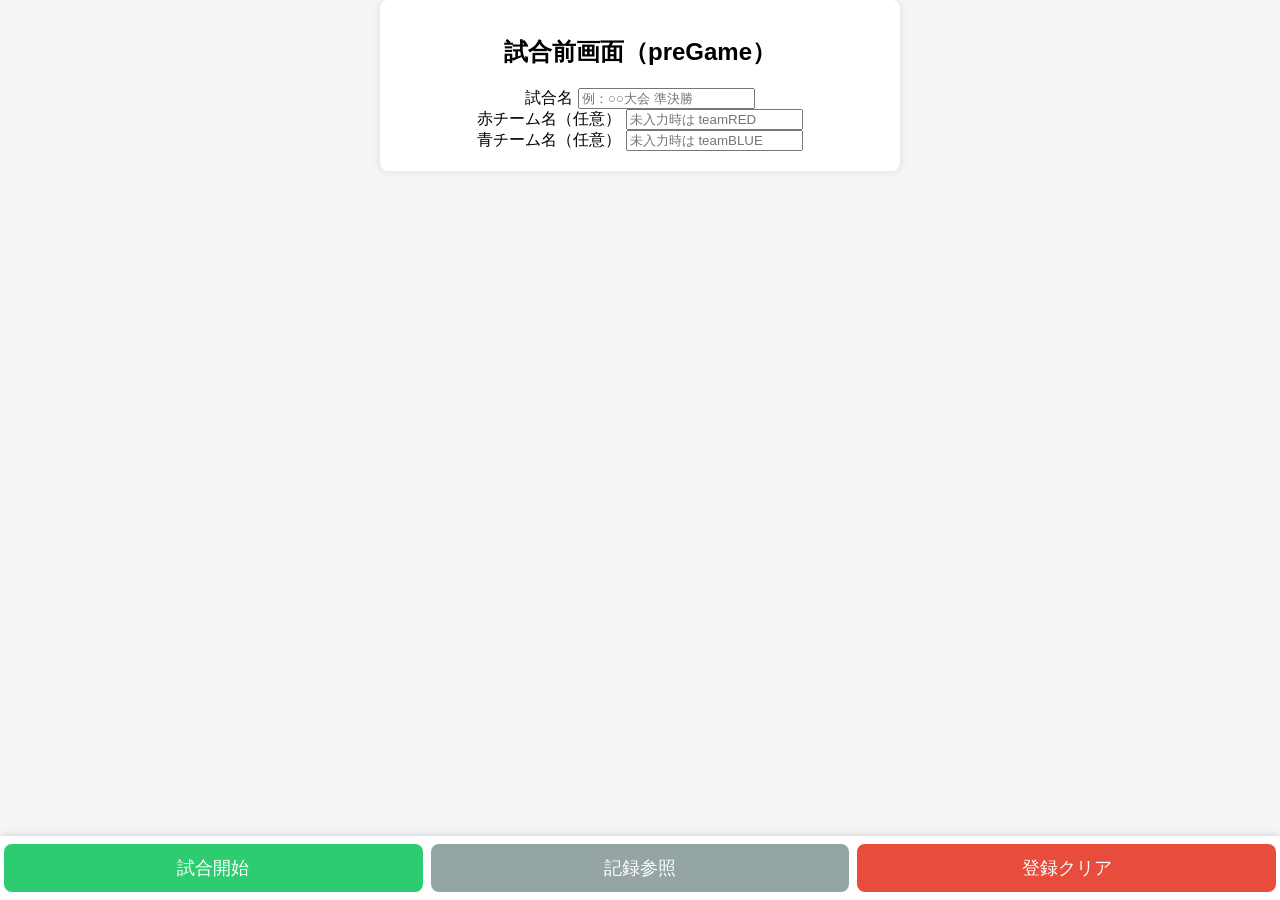
==== commit 3ee75307: "20260821作業分" ====
--- a/index.html
+++ b/index.html
@@ -1,40 +1,61 @@
 <!DOCTYPE html>
 <html lang="ja">
 <head>
-    <meta charset="UTF-8">
+    <meta charset="UTF-8" />
+    <meta name="viewport" content="width=device-width, initial-scale=1.0" />
+
     <title>ファールカウンタ</title>
-    <link rel="stylesheet" href="css/style.css">
+
+    <!-- PWA -->
+    <link rel="manifest" href="./manifest.json" />
+    <meta name="theme-color" content="#4D9FFF" />
+
+    <!-- CSS -->
+    <link rel="stylesheet" href="./css/style.css" />
 </head>
+
 <body>
 
-<div class="page">
-
-    <h1 class="title">ファールカウンタ</h1>
-
-    <div class="menu-section">
-
-        <!-- 第1Q開始前へ -->
-        <button class="menu-btn"
-                onclick="navigateTo('screens/preQuarter.html')">
-            第1Q 開始前へ
-        </button>
-
-        <!-- 試合中画面へ -->
-        <button class="menu-btn"
-                onclick="navigateTo('screens/inGame.html')">
-            試合中画面へ
-        </button>
-
-        <!-- 第1Q終了画面へ -->
-        <button class="menu-btn"
-                onclick="navigateTo('screens/postQuarter.html')">
-            第1Q 終了画面へ
-        </button>
-
+    <!-- 起動時の簡易ローディング（昨日版の良い点を継承） -->
+    <div class="page" id="initialLoading">
+        <h1 class="title">ファールカウンタ</h1>
+        <p class="loading-text">読み込み中...</p>
     </div>
 
-</div>
+    <!-- SPA の描画領域 -->
+    <div id="app" style="display:none;"></div>
 
-<script src="js/app.js"></script>
+    <!-- 共通ダイアログ -->
+    <div id="dialogOverlay" class="dialog-overlay" style="display:none;">
+        <div class="dialog-box">
+            <p id="dialogMessage"></p>
+            <button id="dialogOkButton">OK</button>
+        </div>
+    </div>
+
+    <!-- JS（モジュール） -->
+    <script type="module">
+        import { renderScreen } from "./js/router.js";
+
+        // 初期画面描画
+        window.addEventListener("DOMContentLoaded", () => {
+
+            // 昨日のローディング画面を少しだけ表示してから SPA に切り替え
+            setTimeout(() => {
+                document.getElementById("initialLoading").style.display = "none";
+                document.getElementById("app").style.display = "block";
+
+                renderScreen();  // preGame を描画
+            }, 300); // 300ms の軽い演出（昨日版の雰囲気を継承）
+
+            // Service Worker 登録
+            if ("serviceWorker" in navigator) {
+                navigator.serviceWorker.register("./sw.js").catch(err => {
+                    console.error("Service Worker registration failed:", err);
+                });
+            }
+        });
+    </script>
+
 </body>
 </html>
--- a/css/style.css
+++ b/css/style.css
@@ -9,13 +9,13 @@
 }
 
 .page {
-    padding: 20px;
+    padding: 16px;
     text-align: center;
 }
 
 .title {
-    font-size: 28px;
-    margin-bottom: 20px;
+    font-size: 24px;
+    margin-bottom: 16px;
 }
 
 /* ----------------------------------------
@@ -29,8 +29,8 @@
 }
 
 .menu-btn {
-    padding: 18px 0;
-    font-size: 20px;
+    padding: 16px 0;
+    font-size: 18px;
     background: #3498db;
     color: white;
     border: none;
@@ -48,13 +48,15 @@
 .team-switch {
     display: flex;
     justify-content: center;
-    gap: 20px;
-    margin-bottom: 24px;
+    gap: 12px;
+    margin-bottom: 20px;
 }
 
 .team-btn {
-    padding: 14px 20px;
-    font-size: 20px;
+    flex: 1;
+    max-width: 140px;
+    padding: 12px 0;
+    font-size: 18px;
     border: none;
     border-radius: 8px;
     color: white;
@@ -77,25 +79,25 @@
    選手ボタン
 ---------------------------------------- */
 .player-section {
-    margin-bottom: 24px;
+    margin-bottom: 20px;
 }
 
 .player-label {
-    font-size: 20px;
-    margin-bottom: 12px;
+    font-size: 18px;
+    margin-bottom: 8px;
 }
 
 .player-row {
     display: flex;
     justify-content: center;
-    gap: 16px;
+    gap: 10px;
     flex-wrap: wrap;
 }
 
 .player-btn {
     width: 60px;
     height: 60px;
-    font-size: 22px;
+    font-size: 20px;
     border: none;
     border-radius: 8px;
     cursor: pointer;
@@ -125,7 +127,7 @@
 .out-item {
     width: 60px;
     height: 60px;
-    font-size: 22px;
+    font-size: 20px;
     border-radius: 8px;
     display: flex;
     justify-content: center;
@@ -155,25 +157,25 @@
    個人ファール表示
 ---------------------------------------- */
 .foul-section {
-    margin-bottom: 24px;
+    margin-bottom: 20px;
 }
 
 .foul-row {
     display: flex;
     justify-content: center;
-    gap: 16px;
+    gap: 10px;
 }
 
 .foul-item {
+    font-size: 18px;
+}
+
+/* ----------------------------------------
+   チームファール表示
+---------------------------------------- */
+.team-foul-count {
+    margin-top: 16px;
     font-size: 20px;
-}
-
-/* ----------------------------------------
-   チームファール表示
----------------------------------------- */
-.team-foul-count {
-    margin-top: 20px;
-    font-size: 22px;
 }
 
 .foul-count.red {
@@ -185,7 +187,7 @@
 }
 
 /* ----------------------------------------
-   固定ボタンバー
+   固定ボタンバー（スマホ最適）
 ---------------------------------------- */
 .fixed-footer {
     position: fixed;
@@ -193,16 +195,17 @@
     left: 0;
     width: 100%;
     background: #ffffff;
-    padding: 10px 0;
+    padding: 8px 0;
     display: flex;
     justify-content: space-around;
     box-shadow: 0 -2px 6px rgba(0,0,0,0.1);
 }
 
 .footer-btn {
-    width: 32%;
-    padding: 14px 0;
-    font-size: 20px;
+    flex: 1;
+    margin: 0 4px;
+    padding: 12px 0;
+    font-size: 18px;
     border: none;
     border-radius: 8px;
     color: white;
@@ -262,8 +265,8 @@
 }
 
 .dialog-message {
-    font-size: 18px;
-    margin-bottom: 20px;
+    font-size: 16px;
+    margin-bottom: 16px;
     line-height: 1.5;
 }
 
@@ -274,8 +277,8 @@
 
 .dialog-btn {
     width: 40%;
-    padding: 12px 0;
-    font-size: 18px;
+    padding: 10px 0;
+    font-size: 16px;
     border: none;
     border-radius: 8px;
     color: white;
@@ -293,3 +296,349 @@
 .dialog-btn:hover {
     opacity: 0.85;
 }
+
+/* ----------------------------------------
+   控え選手一覧（bench-grid）
+---------------------------------------- */
+.bench-grid {
+    display: grid;
+    grid-template-columns: repeat(3, 1fr); /* 横3固定 */
+    gap: 10px;
+    padding: 12px;
+    border-radius: 12px;
+    justify-items: center;
+}
+
+/* 控え選手ボタン（スマホ最適） */
+.bench-grid .player-btn {
+    width: 100%;
+    max-width: 120px;
+    min-width: 90px;
+    padding: 12px 0;
+    font-size: 18px;
+    border-radius: 8px;
+    border: none;
+    cursor: pointer;
+    transition: background-color 0.2s ease, transform 0.1s ease;
+}
+
+/* 未選択（黄） */
+.player-btn.unselected {
+    background-color: #f1c40f;
+    color: #333;
+}
+
+/* 選択済（緑） */
+.player-btn.selected {
+    background-color: #2ecc71;
+    color: white;
+}
+
+/* ホバー演出（軽い拡大） */
+.bench-grid .player-btn:hover {
+    transform: scale(1.05);
+}
+
+/* チーム背景色（控え枠） */
+.teamA-bg {
+    background-color: #fff0f0;
+    border: 2px solid #ffb3b3;
+}
+
+.teamB-bg {
+    background-color: #f0f4ff;
+    border: 2px solid #b3b3ff;
+}
+
+/* ----------------------------------------
+   ここから inGame 専用の上書き・追加
+---------------------------------------- */
+
+/* チーム選択カード（inGame） */
+.team-select {
+    background: #ffffff;
+    border-radius: 12px;
+    box-shadow: 0 0 8px rgba(0,0,0,0.1);
+    padding: 16px;
+    margin: 0 auto 20px;
+    width: 90%;
+    max-width: 360px;
+}
+
+/* inGame のチームボタンは既存 .team-btn を流用 */
+
+/* チームファール数をカード内で中央寄せ */
+.team-select .team-foul-count {
+    margin-top: 12px;
+    font-size: 18px;
+    display: flex;
+    justify-content: space-around;
+}
+
+/* 出場選手エリアの背景切替（foulArea に付与される） */
+#foulArea.teamA-bg {
+    background-color: #ffe5e5;
+    border: 2px solid #ffb3b3;
+    border-radius: 12px;
+    padding: 12px;
+}
+
+#foulArea.teamB-bg {
+    background-color: #e5eaff;
+    border: 2px solid #b3b3ff;
+    border-radius: 12px;
+    padding: 12px;
+}
+
+/* inGame の出場選手は横5固定グリッド */
+#onCourtArea.player-row {
+    display: grid;
+    grid-template-columns: repeat(5, 1fr);
+    gap: 10px;
+    justify-items: center;
+}
+
+/* inGame の未選択ボタンは白背景＋黒文字 */
+#onCourtArea .player-btn.unselected {
+    background-color: #ffffff;
+    color: #333;
+    border: 1px solid #cccccc;
+}
+
+/* inGame の選択済は濃緑＋白枠（既存 .selected を活かしつつ補強） */
+#onCourtArea .player-btn.selected {
+    background-color: #27ae60;
+    color: #ffffff;
+    border: 3px solid #ffffff;
+}
+
+/* 個人ファール表示カード */
+#foulArea .foul-section {
+    background: #ffffff;
+    border-radius: 12px;
+    box-shadow: 0 0 8px rgba(0,0,0,0.1);
+    padding: 16px;
+    margin-top: 12px;
+    width: 90%;
+    max-width: 360px;
+    margin-left: auto;
+    margin-right: auto;
+}
+
+#foulArea .foul-title {
+    font-size: 18px;
+    font-weight: bold;
+    margin-bottom: 8px;
+}
+
+#foulArea .foul-value {
+    font-size: 32px;
+    font-weight: bold;
+    margin: 8px 0;
+}
+
+#foulArea .ok-btn {
+    background: #2ecc71;
+    color: white;
+    border: none;
+    border-radius: 8px;
+    padding: 10px 20px;
+    font-size: 18px;
+    cursor: pointer;
+}
+
+#foulArea .ok-btn:hover {
+    opacity: 0.85;
+}
+
+/* 非表示・フェード演出（inGame 用） */
+.hidden {
+    display: none;
+}
+
+.fadein {
+    animation: fadein 0.3s ease-out;
+}
+
+body {
+    font-family: sans-serif;
+    background: #f5f5f5;
+    margin: 0;
+    padding: 0;
+}
+
+.page {
+    width: 480px;
+    margin: 0 auto;
+    padding: 20px;
+    background: white;
+    border-radius: 8px;
+    box-shadow: 0 0 8px rgba(0,0,0,0.1);
+}
+
+.title {
+    text-align: center;
+    margin-bottom: 20px;
+    font-weight: bold;
+    font-size: 24px;
+}
+
+/* チーム選択ボタン */
+.team-select {
+    display: flex;
+    justify-content: center;
+    gap: 20px;
+    margin-bottom: 20px;
+}
+
+.team-btn {
+    width: 120px;
+    padding: 12px;
+    font-size: 18px;
+    border: none;
+    border-radius: 8px;
+    color: white;
+    cursor: pointer;
+}
+
+.red-team {
+    background: #d9534f;
+}
+
+.blue-team {
+    background: #0275d8;
+}
+
+/* 出場選手エリア */
+.player-section {
+    margin-bottom: 20px;
+}
+
+.player-label {
+    text-align: center;
+    margin: 10px 0;
+    font-weight: bold;
+}
+
+.player-row {
+    display: flex;
+    justify-content: space-between;
+    gap: 6px;
+    padding: 10px;
+    border-radius: 8px;
+}
+
+/* 固定色背景 */
+.fixed-red {
+    background-color: rgba(255, 100, 100, 0.15);
+}
+
+.fixed-blue {
+    background-color: rgba(100, 100, 255, 0.15);
+}
+
+/* 選手ボタン */
+.player-btn {
+    flex: 1;
+    padding: 12px 0;
+    font-size: 18px;
+    border: none;
+    border-radius: 6px;
+    cursor: pointer;
+    transition: background 0.2s;
+}
+
+/* 選択済み（緑） */
+.player-btn.selected {
+    background: #5cb85c;
+    color: white;
+}
+
+/* 未選択（黄） */
+.player-btn.unselected {
+    background: #ffeb99;
+    color: #333;
+}
+
+/* 控え選手一覧枠（チーム選択状態で切替） */
+.teamA-bg {
+    background-color: rgba(255, 100, 100, 0.15);
+}
+
+.teamB-bg {
+    background-color: rgba(100, 100, 255, 0.15);
+}
+
+/* 控え選手一覧グリッド */
+.bench-grid {
+    display: grid;
+    grid-template-columns: repeat(3, 1fr);
+    gap: 10px;
+    padding: 20px;
+    border-radius: 12px;
+}
+
+/* 固定フッター */
+.fixed-footer {
+    position: fixed;
+    bottom: 0;
+    left: 0;
+    width: 100%;
+    background: #ffffff;
+    padding: 8px 0;
+    display: flex;
+    justify-content: space-around;
+    box-shadow: 0 -2px 6px rgba(0,0,0,0.1);
+}
+
+.footer-btn {
+    flex: 1;
+    margin: 0 4px;
+    padding: 12px 0;
+    font-size: 18px;
+    border: none;
+    border-radius: 8px;
+    color: white;
+    cursor: pointer;
+}
+
+.footer-back { background: #7f8c8d; }
+.footer-next { background: #2ecc71; }
+.footer-end  { background: #e74c3c; }
+
+/* 透明ボタン（常時5枠表示用） */
+.player-btn.placeholder {
+    background: transparent;
+    border: 1px solid rgba(0,0,0,0.1);
+    color: transparent;
+    cursor: default;
+}
+
+/* チームボタン＋ファールカウンタ中央配置 */
+.team-select {
+    display: flex;
+    flex-direction: column;
+    align-items: center;
+    background: #ffffff;
+    border-radius: 12px;
+    box-shadow: 0 0 8px rgba(0,0,0,0.1);
+    padding: 20px;
+    margin: 0 auto 20px;
+    width: 90%;
+    max-width: 360px;
+}
+
+.team-buttons {
+    display: flex;
+    justify-content: center;
+    gap: 40px;
+    margin-bottom: 12px;
+}
+
+.team-foul-center {
+    display: flex;
+    justify-content: center;
+    gap: 20px;
+    font-size: 18px;
+    font-weight: bold;
+}
